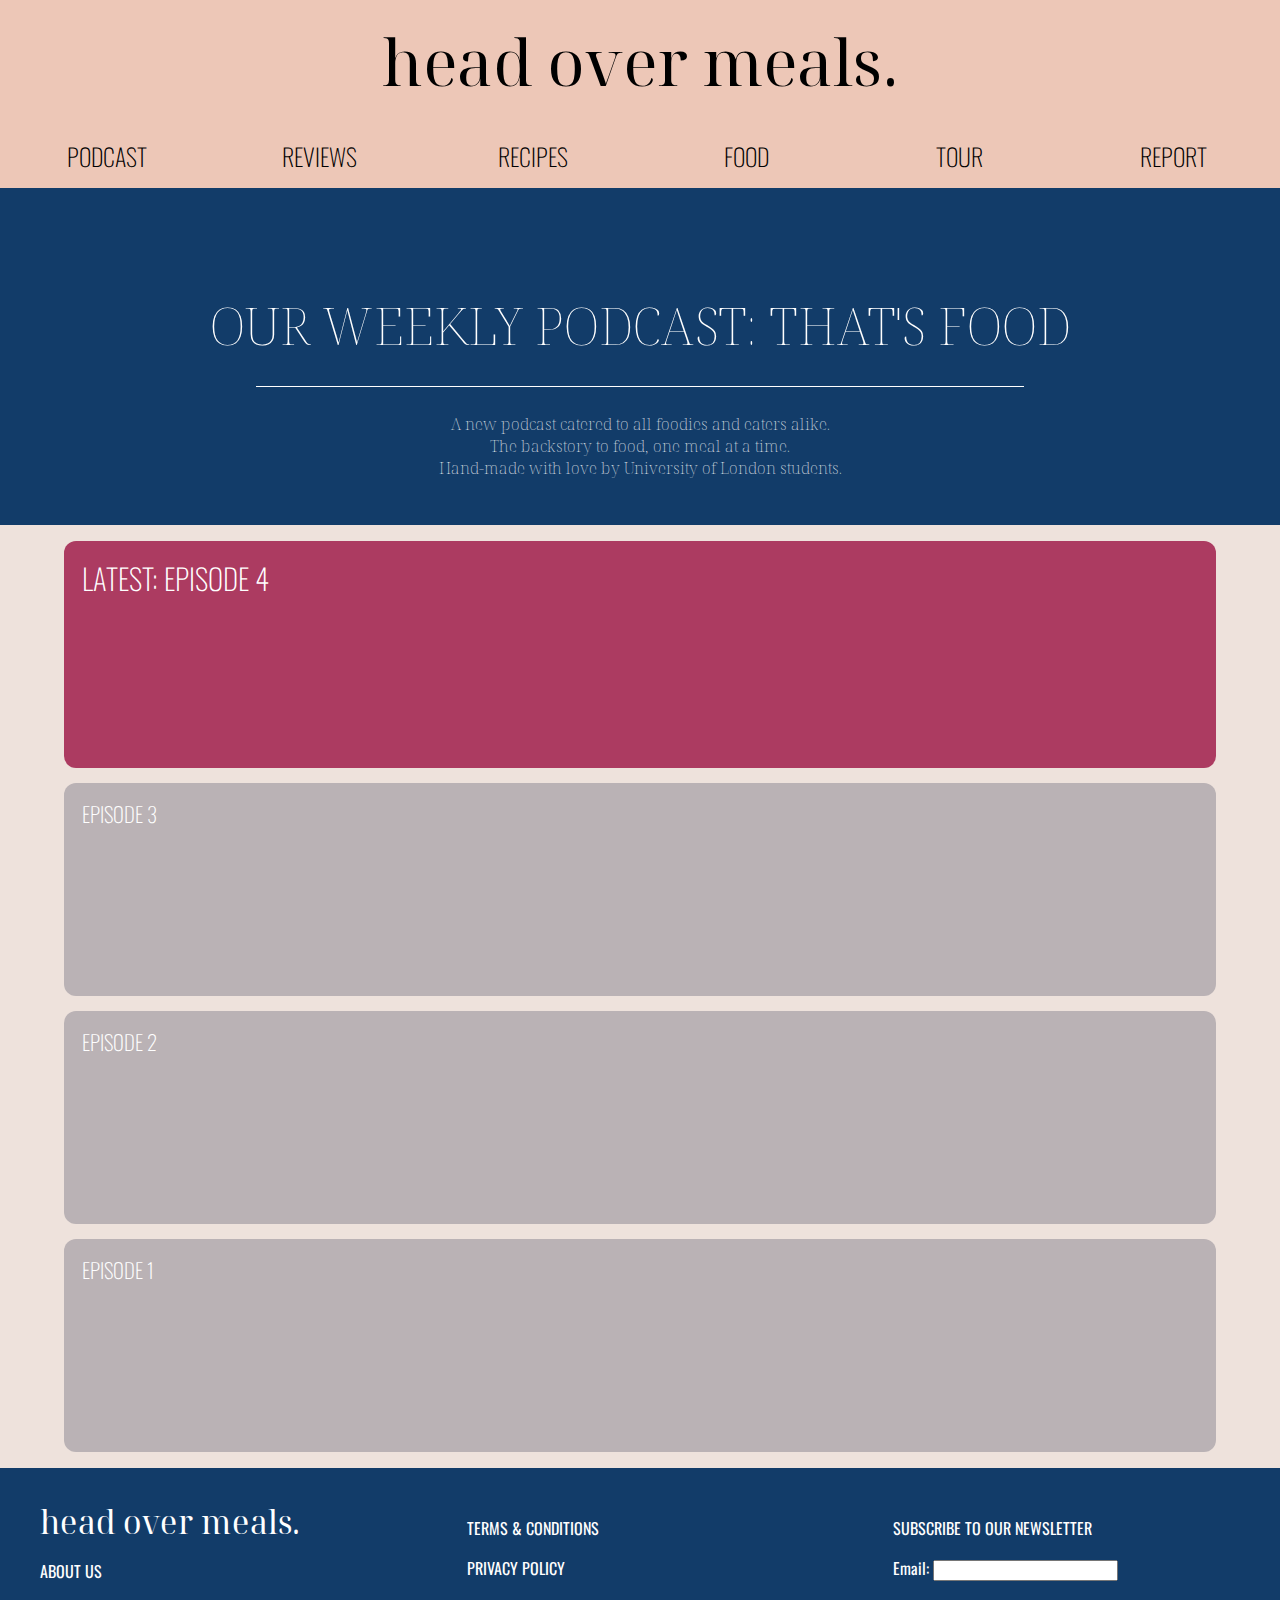
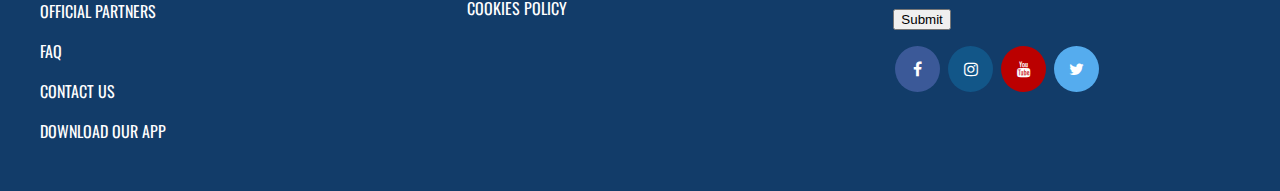
==== article_1_podcast.html @ 486b780f "upload" ====
<!DOCTYPE html>
<html lang="en">

<head>
    <meta charset="utf-8">
    <meta name="viewport" content="width=device-width, initial-scale=1, shrink-to-fit=yes">
    <link rel="stylesheet" type="text/css" href="Stylesheets/article_1_podcast.css">
    <link rel="preconnect" href="https://fonts.googleapis.com">
    <link rel="preconnect" href="https://fonts.gstatic.com" crossorigin>
    <link
        href="https://fonts.googleapis.com/css2?family=Merriweather:wght@300;400&family=Montserrat:wght@800&family=Noto+Serif+Display:ital,wght@1,800&family=Oswald:wght@300;400&family=Noto+Serif+Display:wght@300&display=swap"
        rel="stylesheet">
    <link rel="stylesheet" href="https://cdnjs.cloudflare.com/ajax/libs/font-awesome/4.7.0/css/font-awesome.min.css">
    <script src="Javascript/article_1_podcast.js"></script>


</head>

<body>
    <header>
        <!-- Main Page Button -->
        <div class="nav-container">
            <div class="logo" id="logo-home">
                <a href="index.html" id="homepage">head over meals.</a>
            </div>
            <a href="javascript:void(0);" class="burger" onclick="burgerMenu()">
                <i class="fa fa-bars"></i>
            </a>
        </div>

        <!-- Navigation Bar -->
        <nav class="navigationbar" id="navbar">
            <a href="article_1_podcast.html" id="navbar-podcast">PODCAST</a>
            <a href="article_2_reviews.html" id="navbar-reviews">REVIEWS</a>
            <a href="article_3_recipes.html" id="navbar-recipes">RECIPES</a>
            <a href="article_4_food.html" id="navbar-food">FOOD</a>
            <a href="article_5_explore.html" id="navbar-tour">TOUR</a>
            <a href="report.html" id="navbar-report">REPORT</a>
        </nav>
    </header>

    <!-- Mobile Hamburger Navigation Bar -->
    <div class="mobilenav">
        <div id="mobileLinks">
            <a href="article_1_podcast.html" id="navbar-podcast">PODCAST</a>
            <a href="article_2_reviews.html" id="navbar-reviews">REVIEWS</a>
            <a href="article_3_recipes.html" id="navbar-recipes">RECIPES</a>
            <a href="article_4_food.html" id="navbar-food">FOOD</a>
            <a href="article_5_explore.html" id="navbar-tour">TOUR</a>
            <a href="report.html" id="navbar-report">REPORT</a>
        </div>
    </div>

    <main>
        <!-- Podcast Article Banner -->
        <div class="podcast-banner">

            <h2 class="podcast-banner-title">
                OUR WEEKLY PODCAST: THAT'S FOOD
            </h2>

            <div class="intro">
                <p>
                    A new podcast catered to all foodies and eaters alike. <br>
                    The backstory to food, one meal at a time. <br>
                    Hand-made with love by University of London students.
                </p>
            </div>

        </div>

        <section class="main-content" id="main">

            <div class="podcast">
                <ul>
                    <!-- Latest Podcast Episode -->
                    <li id="latest">
                        <h3>LATEST: EPISODE 4</h3>
                        <iframe style="border-radius:12px"
                            src="https://open.spotify.com/embed/episode/2nrGIz7VXWYzK8wqDPMLu4?utm_source=generator&theme=0"
                            width="100%" height="152" frameBorder="0" allowfullscreen=""
                            allow="autoplay; clipboard-write; encrypted-media; fullscreen; picture-in-picture"></iframe>
                    </li>


                    <!-- Previous Epsiodes -->
                    <li>
                        <h3>EPISODE 3</h3>
                        <iframe style="border-radius:12px"
                            src="https://open.spotify.com/embed/episode/65cVtxrn8kwY9YALYKxgL6?utm_source=generator&theme=0"
                            width="100%" height="152" frameBorder="0" allowfullscreen=""
                            allow="autoplay; clipboard-write; encrypted-media; fullscreen; picture-in-picture"></iframe>
                    </li>
                    <li>
                        <h3>EPISODE 2</h3>
                        <iframe style="border-radius:12px"
                            src="https://open.spotify.com/embed/episode/3gxFtwJz3lFMz5eM9MH1Jk?utm_source=generator&theme=0"
                            width="100%" height="152" frameBorder="0" allowfullscreen=""
                            allow="autoplay; clipboard-write; encrypted-media; fullscreen; picture-in-picture"></iframe>
                    </li>
                    <li>
                        <h3>EPISODE 1</h3>
                        <iframe style="border-radius:12px"
                            src="https://open.spotify.com/embed/episode/5yrx3pBW275AT4vVuFgYDd?utm_source=generator&theme=0"
                            width="100%" height="152" frameBorder="0" allowfullscreen=""
                            allow="autoplay; clipboard-write; encrypted-media; fullscreen; picture-in-picture"></iframe>
                    </li>
                </ul>
            </div>

        </section>

        <!-- Footer -->
        <footer>
            <div class="footer-column" id="column-1">
                <li>
                    <ul id="footer-logo">
                        <a href="index.html">head over meals.</a>
                    </ul>
                    <ul>
                        <a href="#">ABOUT US</a>
                    </ul>
                    <ul>
                        <a href="#">OFFICIAL PARTNERS</a>
                    </ul>
                    <ul>
                        <a href="#">FAQ</a>
                    </ul>
                    <ul>
                        <a href="#">CONTACT US</a>
                    </ul>
                    <ul>
                        <a href="#">DOWNLOAD OUR APP</a>
                    </ul>
                </li>
            </div>

            <div class="footer-column" id="footer-column-2">
                <ul>
                    <a href="#">TERMS & CONDITIONS</a>
                </ul>
                <ul>
                    <a href="#">PRIVACY POLICY</a>
                </ul>
                <ul>
                    <a href="#">COOKIES POLICY</a>
                </ul>
            </div>

            <div class="footer-column" id="footer-column-3">
                <ul>
                    SUBSCRIBE TO OUR NEWSLETTER
                </ul>
                <ul>
                    <form action="#">
                        <label for="newsletter-email">Email:</label>
                        <input type="text" id="email"><br><br>
                        <input type="submit" value="Submit">
                    </form>
                </ul>
                <ul>
                    <a href="#" class="fa fa-facebook"></a>
                    <a href="#" class="fa fa-instagram"></a>
                    <a href="#" class="fa fa-youtube"></a>
                    <a href="#" class="fa fa-twitter"></a>
                </ul>
            </div>
        </footer>
        <script src="https://code.jquery.com/jquery-3.4.1.slim.min.js"
            integrity="sha384-J6qa4849blE2+poT4WnyKhv5vZF5SrPo0iEjwBvKU7imGFAV0wwj1yYfoRSJoZ+n" crossorigin="anonymous">
        </script>
        <script src="src/jquery.responsive-iframe.js"></script>
    </main>
</body>

</html>
---- Stylesheets/article_1_podcast.css ----
:root {
  --main-color: #eee2dc;
  --navbar-color: #edc7b7;
}

/*LOGO*/
.logo {
  padding: 2vh;
  align-self: center;
  margin: 0 auto;
  background-color: #edc7b7;
  transition: 0.3s;
}

#homepage {
  font-family: "Noto Serif Display", serif;
  font-size: 5vw;
  text-decoration: none;
  color: black;
  display: inline-block;
  border-bottom: 1px solid transparent;
}

#homepage:hover {
  border-bottom: 1px solid black;
}

/* NAVIGATION BAR */
nav {
  background-color: #bab2b5;
}

.navigationbar {
  display: grid;
  grid-template-columns: repeat(6, 1fr);
  align-items: center;
}

.navigationbar a {
  height: 5vw;
  display: flex;
  align-items: center;
  justify-content: center;
  font-size: vw;
}

.nav-container {
  display: flex;
  background-color: #edc7b7;
}

#mobileLinks {
  display: none;
  background-color: #edc7b7;
  text-align: center;
}

.mobilenav a {
  color: black;
  text-decoration: none;
  font-family: "Oswald";
  font-size: 2vw;
  display: grid;
  grid-template-columns: 1fr;
  padding: 12px;
  border-bottom: 0.5px solid rgba(50, 50, 50, 0.1);
}

.burger {
  color: black;
  position: relative;
  align-self: center;
  display: none;
}


@media screen and (max-width:800px) {
  .navigationbar {
    display: none;
  }

  .burger {
    display: block;
  }

  .logo {
    padding: 2vw 2vw 2vw 10vw;
  }
}

/*remove space between nav bar and body*/
body {
  margin: 0;
  background-color: #eee2dc;
}

/*header styles*/
nav a {
  color: black;
  text-decoration: none;
  font-family: "Oswald";
  font-weight: lighter;
  font-size: 1.5em;
}

/*highlight button when hovering*/
nav a:hover {
  background-color: #ac3b61;
  color: white;
}

/* Add a background color to the top navigation */
.navigationbar {
  background-color: var(--navbar-color);
  overflow: hidden;
}

/*===================================================*/

/*FOOTER*/
footer {
  list-style: none;
  display: grid;
  grid-template-columns: repeat(3, 1fr);
  /* align-items: center; */
  background-color: #123c69;
  color: white;
  font-family: "Oswald";
  padding: 2em 0;
}

#footer-logo {
  font-family: "Noto Serif Display", serif;
  font-size: 2em;
  text-decoration: none;
  margin: 0;
}

footer ul a {
  color: white;
}

@media screen and (max-width:800px) {
  footer {
    grid-template-columns: 1fr;
  }
}

/* social media icons */

.fa {
  padding: 15px;
  font-size: 30px;
  width: 15px;
  text-align: center;
  text-decoration: none;
  margin: 0px 2px;
  border-radius: 50%;
}

.fa-facebook {
  background: #3B5998;
  color: white;
}

.fa-instagram {
  background: #125688;
  color: white;
}

.fa-youtube {
  background: #bb0000;
  color: white;
}

.fa-twitter {
  background: #55ACEE;
  color: white;
}

/* remove underline for all links */
a {
  text-decoration: none;
}

/*BANNER*/
.podcast-banner {
  background-color: #123c69;
}

.podcast-banner-title {
  display: flex;
  justify-content: center;
  padding: 2em 2em 0.5em 2em;
  margin: 0;
  font-family: "Noto Serif Display";
  font-size: 4vw;
  font-weight: lighter;
  color: white;
  text-align: center;
}

/*INTRO*/
.intro {
  border-top: 1px solid white;
  margin: 0 auto;
  padding: 10px 0 30px 0;
  display: flex;
  justify-content: center;
  text-align: center;
  font-family: "Noto Serif Display";
  color: white;
  font-weight: 100;
  width: 60%;
}

/*PODCAST*/
.podcast {
  padding: 0 5%;
}

.podcast ul {
  list-style: none;
  padding: 0;
}

.podcast li {
  margin: 15px 0 0 0;
  padding: 5px 0 0 0;
  background-color: #bab2b5;
  border-radius: 12px;
  box-sizing: border-box;
}

.podcast h3 {
  margin: 5px 0 5px 0;
  padding: 5px 0 6px 1.1rem;
  font-family: "Oswald";
  color: white;
  font-weight: lighter;
  font-size: 1.3em;
}

#latest {
  font-size: 1.4em;
  background-color: #ac3b61;
  height: min-content;
}

iframe {
  overflow: hidden;
}

/* MEDIA QUERIES FOR MOBILE DEVICES */
/* IPHONE 12 PRO, SAMSUNG GALAXY S20 ULTRA */
@media only screen and (min-device-width: 375px) and (max-device-width: 812px) and (-webkit-min-device-pixel-ratio: 3) and (orientation: portrait) {

  .intro {
    font-size: 3vw;
  }
}

/* IPHONE SE, IPHONE XR, PIXEL 5 */
@media only screen and (min-device-width: 375px) and (max-device-width: 667px) and (-webkit-min-device-pixel-ratio: 2) and (orientation: portrait) {

  .intro {
    font-size: 3vw;
  }
}

/* SAMSUNG GALAXY S8+ */
@media only screen and (min-device-width: 320px) and (max-device-width: 480px) and (-webkit-min-device-pixel-ratio: 2) and (orientation: portrait) {

  .intro {
    font-size: 3vw;
  }
}
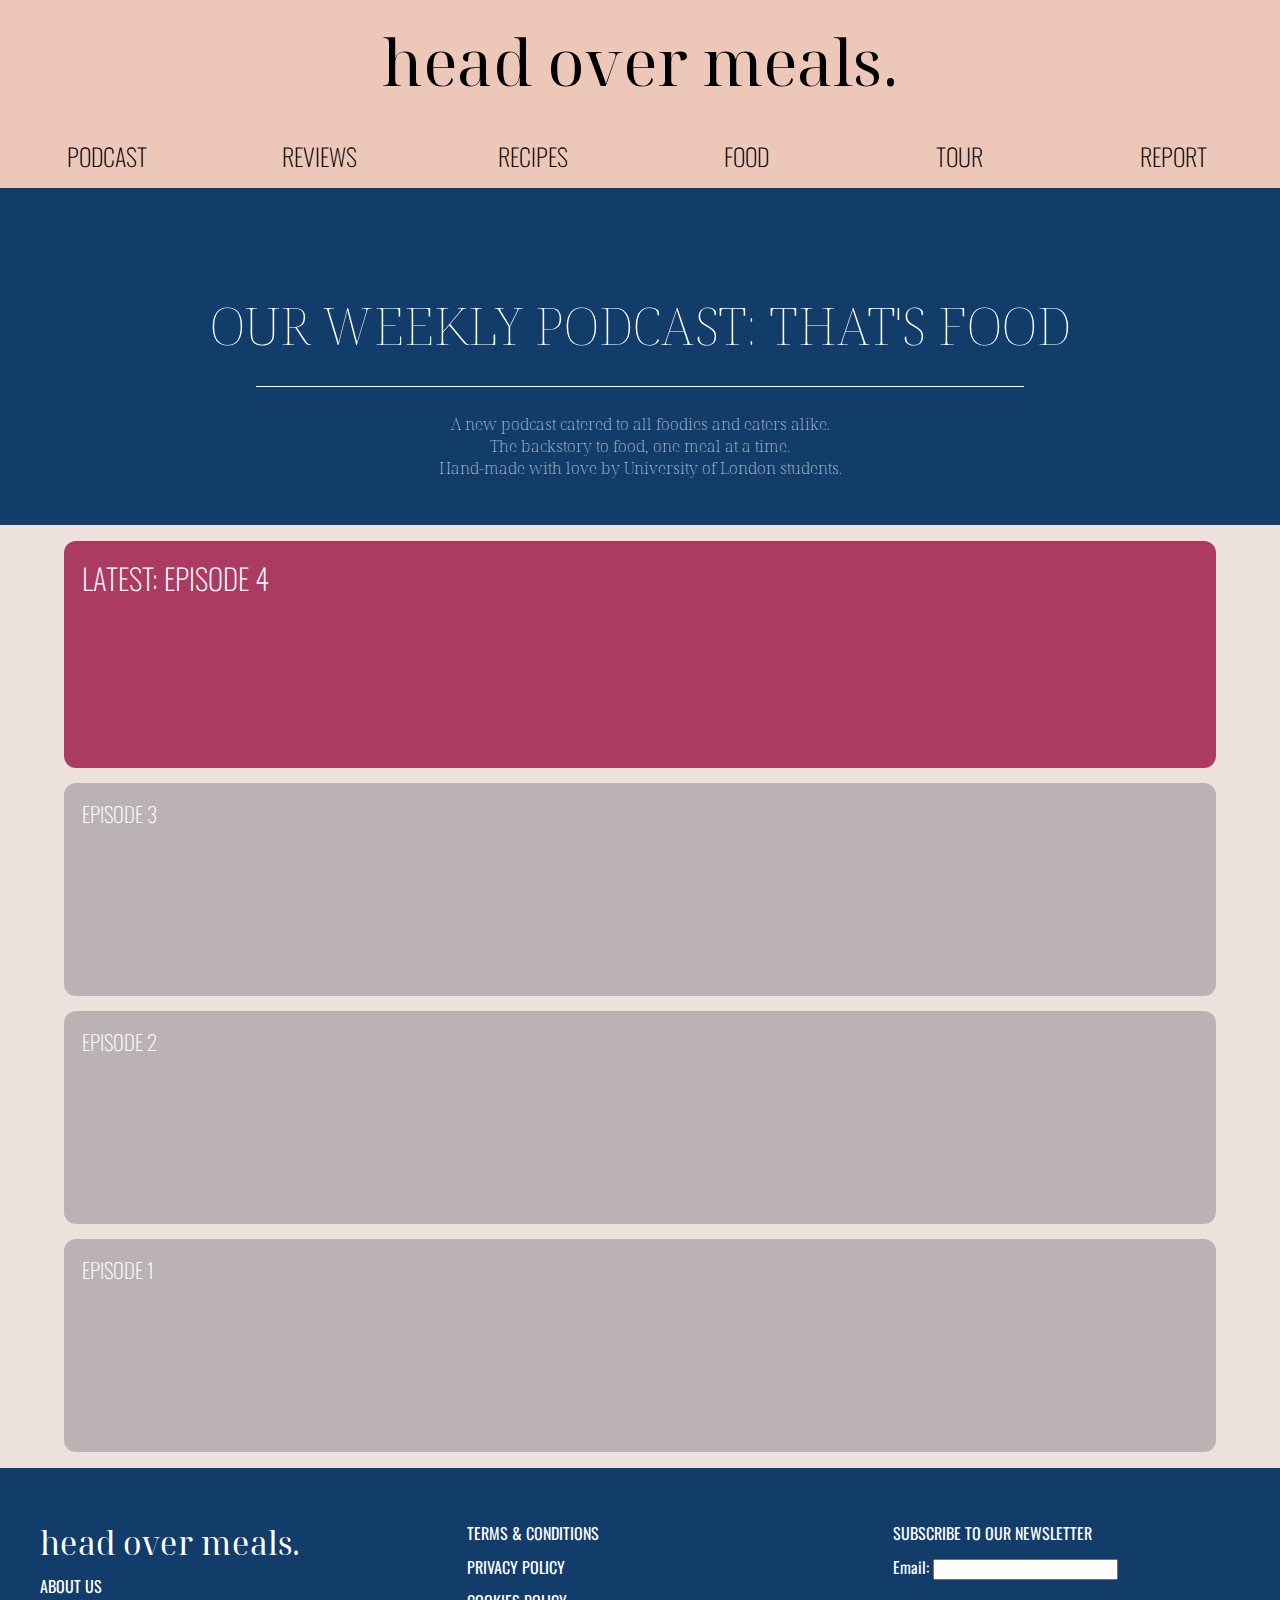
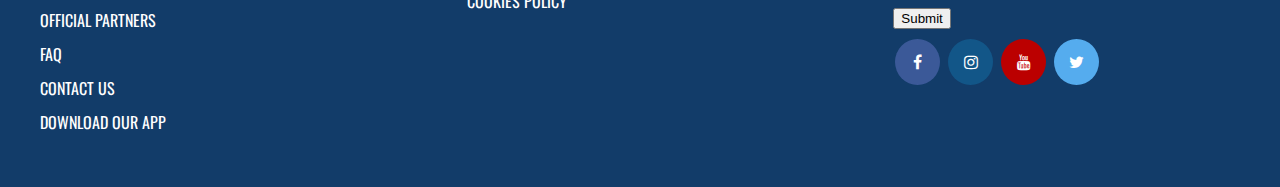
==== commit 391cfbde: "asds" ====
--- a/article_1_podcast.html
+++ b/article_1_podcast.html
@@ -106,71 +106,75 @@
                             allow="autoplay; clipboard-write; encrypted-media; fullscreen; picture-in-picture"></iframe>
                     </li>
                 </ul>
+                
             </div>
+        </section>
+    </main>
 
-        </section>
+    <!-- Footer -->
+    <footer>
+        <div class="footer-column" id="column-1">
+            <ul>
+                <li id="footer-logo">
+                    <a href="index.html">head over meals.</a>
+                </li>
+                <li>
+                    <a href="#">ABOUT US</a>
+                </li>
+                <li>
+                    <a href="#">OFFICIAL PARTNERS</a>
+                </li>
+                <li>
+                    <a href="#">FAQ</a>
+                </li>
+                <li>
+                    <a href="#">CONTACT US</a>
+                </li>
+                <li>
+                    <a href="#">DOWNLOAD OUR APP</a>
+                </li>
+            </ul>
+        </div>
 
-        <!-- Footer -->
-        <footer>
-            <div class="footer-column" id="column-1">
+        <div class="footer-column" id="footer-column-2">
+            <ul>
                 <li>
-                    <ul id="footer-logo">
-                        <a href="index.html">head over meals.</a>
-                    </ul>
-                    <ul>
-                        <a href="#">ABOUT US</a>
-                    </ul>
-                    <ul>
-                        <a href="#">OFFICIAL PARTNERS</a>
-                    </ul>
-                    <ul>
-                        <a href="#">FAQ</a>
-                    </ul>
-                    <ul>
-                        <a href="#">CONTACT US</a>
-                    </ul>
-                    <ul>
-                        <a href="#">DOWNLOAD OUR APP</a>
-                    </ul>
+                    <a href="#">TERMS & CONDITIONS</a>
                 </li>
-            </div>
+                <li>
+                    <a href="#">PRIVACY POLICY</a>
+                </li>
+                <li>
+                    <a href="#">COOKIES POLICY</a>
+                </li>
+            </ul>
+        </div>
 
-            <div class="footer-column" id="footer-column-2">
-                <ul>
-                    <a href="#">TERMS & CONDITIONS</a>
-                </ul>
-                <ul>
-                    <a href="#">PRIVACY POLICY</a>
-                </ul>
-                <ul>
-                    <a href="#">COOKIES POLICY</a>
-                </ul>
-            </div>
-
-            <div class="footer-column" id="footer-column-3">
-                <ul>
+        <div class="footer-column" id="footer-column-3">
+            <ul>
+                <li>
                     SUBSCRIBE TO OUR NEWSLETTER
-                </ul>
-                <ul>
+                </li>
+                <li>
                     <form action="#">
                         <label for="newsletter-email">Email:</label>
                         <input type="text" id="email"><br><br>
                         <input type="submit" value="Submit">
                     </form>
-                </ul>
-                <ul>
+                </li>
+                <li>
                     <a href="#" class="fa fa-facebook"></a>
                     <a href="#" class="fa fa-instagram"></a>
                     <a href="#" class="fa fa-youtube"></a>
                     <a href="#" class="fa fa-twitter"></a>
-                </ul>
-            </div>
-        </footer>
-        <script src="https://code.jquery.com/jquery-3.4.1.slim.min.js"
-            integrity="sha384-J6qa4849blE2+poT4WnyKhv5vZF5SrPo0iEjwBvKU7imGFAV0wwj1yYfoRSJoZ+n" crossorigin="anonymous">
-        </script>
-        <script src="src/jquery.responsive-iframe.js"></script>
-    </main>
+                </li>
+            </ul>
+        </div>
+    </footer>
+    <script src="https://code.jquery.com/jquery-3.4.1.slim.min.js"
+        integrity="sha384-J6qa4849blE2+poT4WnyKhv5vZF5SrPo0iEjwBvKU7imGFAV0wwj1yYfoRSJoZ+n" crossorigin="anonymous">
+    </script>
+    <script src="src/jquery.responsive-iframe.js"></script>
 </body>
 
 </html>--- a/Stylesheets/article_1_podcast.css
+++ b/Stylesheets/article_1_podcast.css
@@ -122,7 +122,6 @@
   list-style: none;
   display: grid;
   grid-template-columns: repeat(3, 1fr);
-  /* align-items: center; */
   background-color: #123c69;
   color: white;
   font-family: "Oswald";
@@ -136,13 +135,21 @@
   margin: 0;
 }
 
+footer ul {
+  list-style: none;
+}
+
 footer ul a {
   color: white;
+}
+
+footer li {
+  padding: 5px 0;
 }
 
 @media screen and (max-width:800px) {
   footer {
-    grid-template-columns: 1fr;
+    display: block;
   }
 }
 
